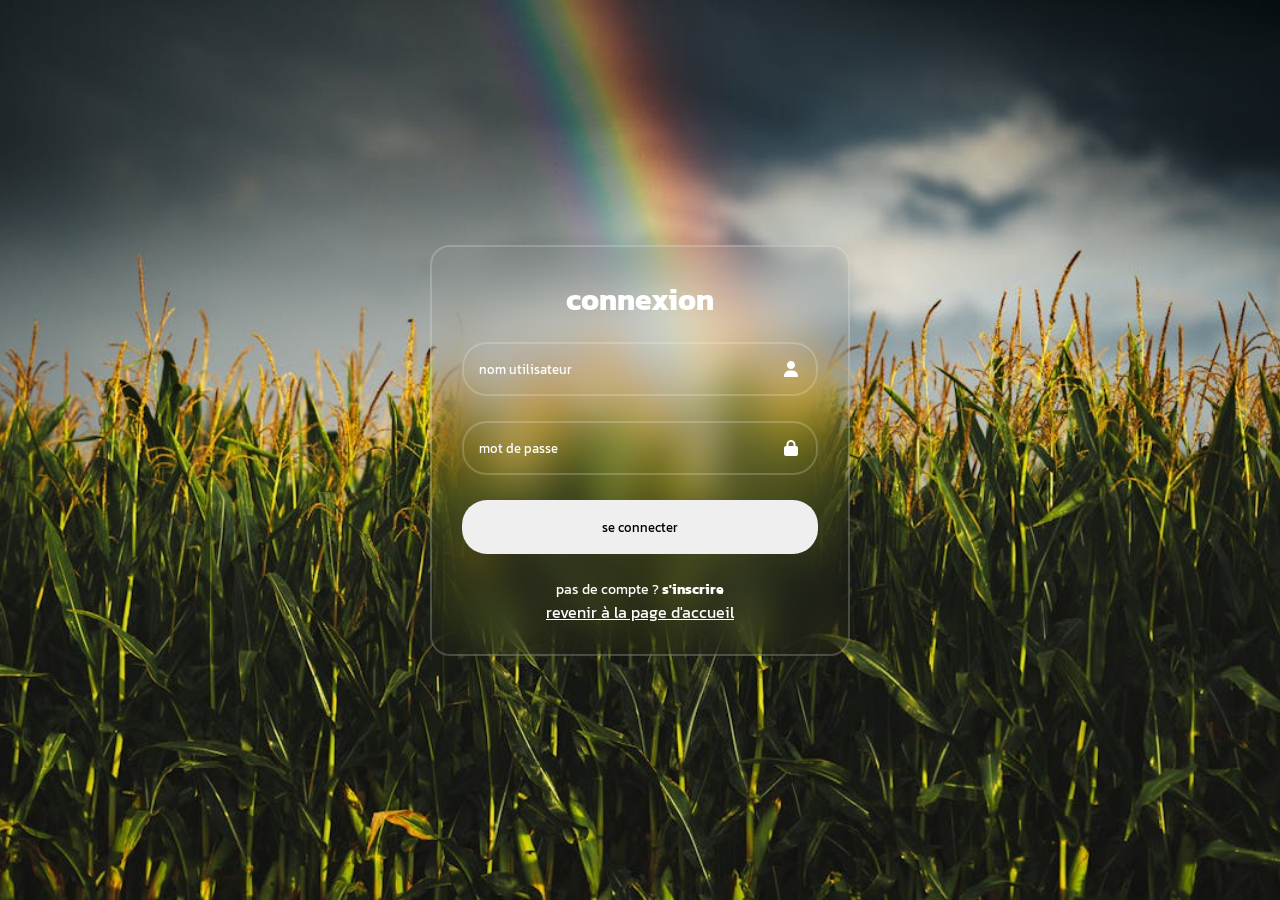
==== connexion.html @ 425eb756 "addsite" ====
<!DOCTYPE html>
<html lang="en">
<head>
    <meta charset="UTF-8">
    <meta name="viewport" content="width=device-width, initial-scale=1.0">
    <title>Document</title>
    <link rel="stylesheet" href="style3.css">
    <link rel="stylesheet" href="https://cdnjs.cloudflare.com/ajax/libs/font-awesome/6.7.2/css/all.min.css" integrity="sha512-Evv84Mr4kqVGRNSgIGL/F/aIDqQb7xQ2vcrdIwxfjThSH8CSR7PBEakCr51Ck+w+/U6swU2Im1vVX0SVk9ABhg==" crossorigin="anonymous" referrerpolicy="no-referrer" />
</head>
<body>
    <section>
        <h1>connexion</h1>
        <div class="input-box">
            <input type="text" placeholder="nom utilisateur">
            <i class="fa-solid fa-user"></i>
        </div>
        <div class="input-box">
            <input type="password" placeholder="mot de passe">
            <i class="fa-solid fa-lock"></i>
        </div>
    <a href="produits.html"><button>se connecter</button></a>
    <div class="registre-link">
        <p>pas de compte ? <a href="inscription.html">s'inscrire</a></p>
    </div>
    <div class="pp"> <a href="index.html">revenir à la page d'accueil</a></div>
</section>
</body>
</html>
---- style3.css ----
@import url('https://fonts.googleapis.com/css2?family=Kanit:ital,wght@0,100;0,200;0,300;0,400;0,500;0,600;0,700;0,800;0,900;1,100;1,200;1,300;1,400;1,500;1,600;1,700;1,800;1,900&display=swap');
*{
    margin: 0;
    padding: 0;
   font-family: "Kanit", serif;
   box-sizing: border-box;
}
body{
    background-image: url(./images/formulaire/pexels-photo-5123047.jpeg);
    align-items: center;
    justify-content: center;
    display: flex;
    height: 100vh;
    background-position: center;
    background-size: cover;

}
section{
    border: 2px solid rgba(255, 255, 255, 0.2);
    backdrop-filter: blur(20px);
    background-color: transparent;
    padding: 30px ;
    width: 420px;
    border-radius: 20px;
    animation: ad 2s ;
}
section h1{
    color: white;
    font-size: 30px;
    text-align: center;
    margin-bottom: 20px;
}
.input-box{
    width: 100%;
    position: relative;
    margin-bottom: 25px;
}
input{
   padding: 15px;
   width: 100%;
   border-radius: 25px;
   outline: none;
   background: transparent;
   border: 2px solid rgba(255, 255, 255, 0.2);
   color: white;
   padding-right: 40px;
}
input::placeholder{
    color: white;
}
.input-box i{
    position: absolute;
    transform: translateY(-50%);
    right: 20px;
    top: 50%;
    color: white;
}
button{
    outline: none;
    padding: 15px;
    width: 100%;
    border-radius: 25px;
    border: 2px solid transparent;
    cursor: pointer;
    transition: 0.5s;
}
button:hover{
    background-color: transparent;
    border: 2px solid rgba(255, 255, 255, 0.2);
    color: white;
}
.registre-link{
    text-align: center;
    margin-top: 25px;
    color: white;
    font-size: 14px;
}
.registre-link a{
    color: white;
    text-decoration: none;
    transition: 0.5s;
    font-weight: bold;    
}
.registre-link a:hover{
      text-decoration: underline;
}
.pp{
    text-decoration: none; 
    text-align: center;
     
}
@keyframes ad {
    0% {
        opacity: 0;
        transform: translateX(-30px);
      }
    
      80% {
        transform: translate(10px);
      }
    
      100% {
        opacity: 1;
        transform: translate(0);
      }
}
.pp a{
    color: white;
}
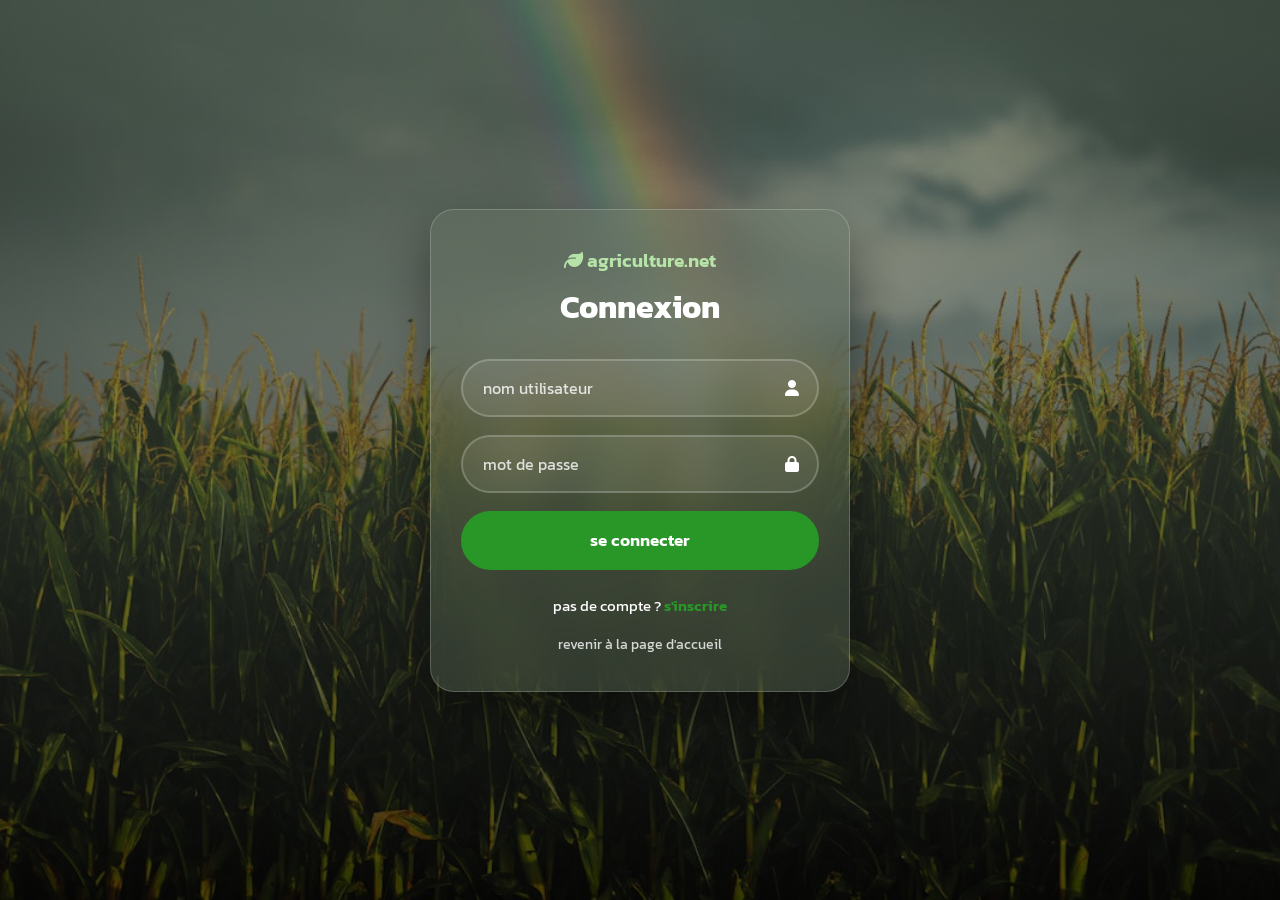
==== commit 5c6e207a: "Refonte du design et version mobile - Accueil : vidéo plein écran, cartes de catégories, défilement " ====
--- a/connexion.html
+++ b/connexion.html
@@ -1,14 +1,15 @@
 <!DOCTYPE html>
-<html lang="en">
+<html lang="fr">
 <head>
     <meta charset="UTF-8">
     <meta name="viewport" content="width=device-width, initial-scale=1.0">
-    <title>Document</title>
+    <title>agriculture.net — Connexion</title>
     <link rel="stylesheet" href="style3.css">
     <link rel="stylesheet" href="https://cdnjs.cloudflare.com/ajax/libs/font-awesome/6.7.2/css/all.min.css" integrity="sha512-Evv84Mr4kqVGRNSgIGL/F/aIDqQb7xQ2vcrdIwxfjThSH8CSR7PBEakCr51Ck+w+/U6swU2Im1vVX0SVk9ABhg==" crossorigin="anonymous" referrerpolicy="no-referrer" />
 </head>
 <body>
     <section>
+        <a href="index.html" class="logo"><i class="fa-solid fa-leaf"></i> agriculture.net</a>
         <h1>connexion</h1>
         <div class="input-box">
             <input type="text" placeholder="nom utilisateur">
@@ -18,7 +19,7 @@
             <input type="password" placeholder="mot de passe">
             <i class="fa-solid fa-lock"></i>
         </div>
-    <a href="produits.html"><button>se connecter</button></a>
+    <a href="produits.html" class="bouton">se connecter</a>
     <div class="registre-link">
         <p>pas de compte ? <a href="inscription.html">s'inscrire</a></p>
     </div>
--- a/style3.css
+++ b/style3.css
@@ -1,109 +1,137 @@
-@import url('https://fonts.googleapis.com/css2?family=Kanit:ital,wght@0,100;0,200;0,300;0,400;0,500;0,600;0,700;0,800;0,900;1,100;1,200;1,300;1,400;1,500;1,600;1,700;1,800;1,900&display=swap');
+@import url('https://fonts.googleapis.com/css2?family=Kanit:wght@400;500;600;700&display=swap');
 *{
     margin: 0;
     padding: 0;
-   font-family: "Kanit", serif;
-   box-sizing: border-box;
+    font-family: "Kanit", Arial, sans-serif;
+    box-sizing: border-box;
+}
+:root{
+    --teal: rgb(74, 90, 71);
+    --vert: rgb(40, 151, 40);
+    --orange: rgb(182, 227, 168);
+    --blanc: #ffffff;
 }
 body{
-    background-image: url(./images/formulaire/pexels-photo-5123047.jpeg);
+    min-height: 100vh;
+    min-height: 100svh;
+    display: flex;
     align-items: center;
     justify-content: center;
-    display: flex;
-    height: 100vh;
-    background-position: center;
-    background-size: cover;
-
+    padding: 24px 16px;
+    background:
+        linear-gradient(180deg, rgba(100, 119, 97, 0.55), rgba(0, 0, 0, 0.7)),
+        url(./images/formulaire/pexels-photo-5123047.jpeg) center / cover;
 }
 section{
-    border: 2px solid rgba(255, 255, 255, 0.2);
+    width: 100%;
+    max-width: 420px;
+    padding: 36px 30px;
+    border: 1px solid rgba(255, 255, 255, 0.2);
+    border-radius: 24px;
+    background-color: rgba(100, 119, 97, 0.35);
     backdrop-filter: blur(20px);
-    background-color: transparent;
-    padding: 30px ;
-    width: 420px;
-    border-radius: 20px;
-    animation: ad 2s ;
+    box-shadow: 0 20px 50px rgba(0, 0, 0, 0.4);
+}
+.logo{
+    display: block;
+    text-align: center;
+    color: var(--orange);
+    font-size: 1.2rem;
+    font-weight: 600;
+    text-decoration: none;
+    margin-bottom: 8px;
 }
 section h1{
-    color: white;
-    font-size: 30px;
+    color: var(--blanc);
+    font-size: 2rem;
     text-align: center;
-    margin-bottom: 20px;
+    margin-bottom: 28px;
+    text-transform: capitalize;
 }
 .input-box{
     width: 100%;
     position: relative;
-    margin-bottom: 25px;
+    margin-bottom: 18px;
 }
 input{
-   padding: 15px;
-   width: 100%;
-   border-radius: 25px;
-   outline: none;
-   background: transparent;
-   border: 2px solid rgba(255, 255, 255, 0.2);
-   color: white;
-   padding-right: 40px;
+    padding: 15px 44px 15px 20px;
+    width: 100%;
+    border-radius: 99px;
+    outline: none;
+    background: rgba(255, 255, 255, 0.08);
+    border: 2px solid rgba(255, 255, 255, 0.2);
+    color: var(--blanc);
+    font-size: 1rem;
+    transition: border-color 0.3s, background 0.3s;
+}
+input:focus{
+    border-color: var(--vert);
+    background: rgba(255, 255, 255, 0.12);
 }
 input::placeholder{
-    color: white;
+    color: rgba(255, 255, 255, 0.8);
 }
 .input-box i{
     position: absolute;
     transform: translateY(-50%);
     right: 20px;
     top: 50%;
-    color: white;
+    color: var(--blanc);
 }
-button{
-    outline: none;
+button,
+.bouton{
+    display: block;
+    text-align: center;
+    text-decoration: none;
+    margin-top: 8px;
     padding: 15px;
     width: 100%;
-    border-radius: 25px;
-    border: 2px solid transparent;
+    border-radius: 99px;
+    border: 2px solid var(--vert);
+    background: var(--vert);
+    color: var(--blanc);
+    font-size: 1.05rem;
+    font-weight: 600;
     cursor: pointer;
-    transition: 0.5s;
+    transition: background 0.3s;
 }
-button:hover{
+button:hover,
+.bouton:hover{
     background-color: transparent;
-    border: 2px solid rgba(255, 255, 255, 0.2);
-    color: white;
 }
 .registre-link{
     text-align: center;
-    margin-top: 25px;
-    color: white;
-    font-size: 14px;
+    margin-top: 24px;
+    color: var(--blanc);
+    font-size: 0.95rem;
 }
 .registre-link a{
-    color: white;
+    color: var(--vert);
     text-decoration: none;
-    transition: 0.5s;
-    font-weight: bold;    
+    font-weight: 600;
 }
 .registre-link a:hover{
-      text-decoration: underline;
+    text-decoration: underline;
 }
 .pp{
-    text-decoration: none; 
     text-align: center;
-     
-}
-@keyframes ad {
-    0% {
-        opacity: 0;
-        transform: translateX(-30px);
-      }
-    
-      80% {
-        transform: translate(10px);
-      }
-    
-      100% {
-        opacity: 1;
-        transform: translate(0);
-      }
+    margin-top: 14px;
 }
 .pp a{
-    color: white;
-}+    color: rgba(255, 255, 255, 0.8);
+    font-size: 0.9rem;
+    text-decoration: none;
+}
+.pp a:hover{
+    color: var(--blanc);
+    text-decoration: underline;
+}
+
+@media (max-width: 400px){
+    section{
+        padding: 28px 20px;
+    }
+    section h1{
+        font-size: 1.7rem;
+    }
+}
